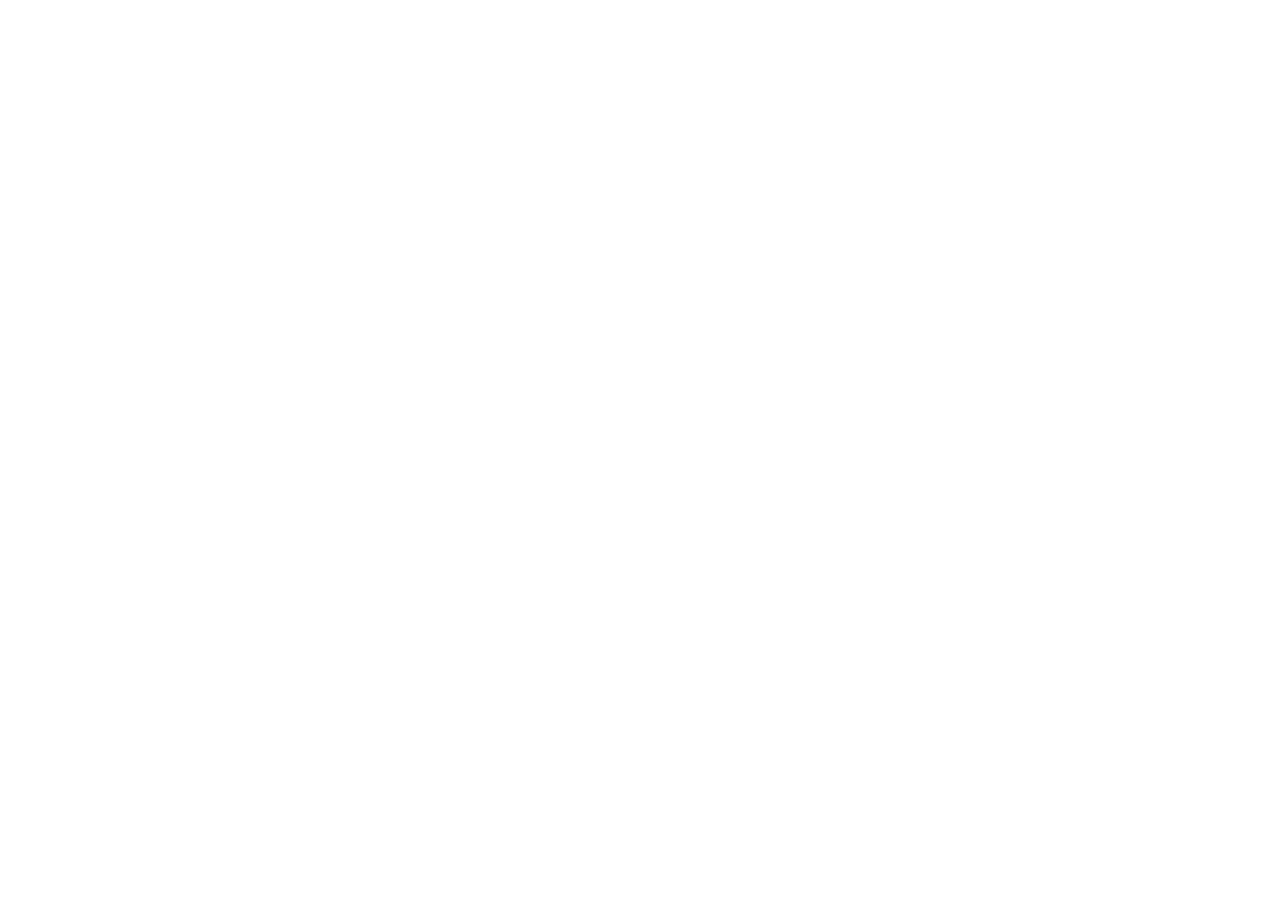
==== login.html @ 16e80c64 "change css" ====
<!DOCTYPE html>
<html lang="en">
<head>
    <meta charset="UTF-8">
    <meta http-equiv="X-UA-Compatible" content="IE=edge">
    <meta name="viewport" content="width=device-width, initial-scale=1.0">
    <title>Document</title>
</head>
<body>
    
</body>
</html>
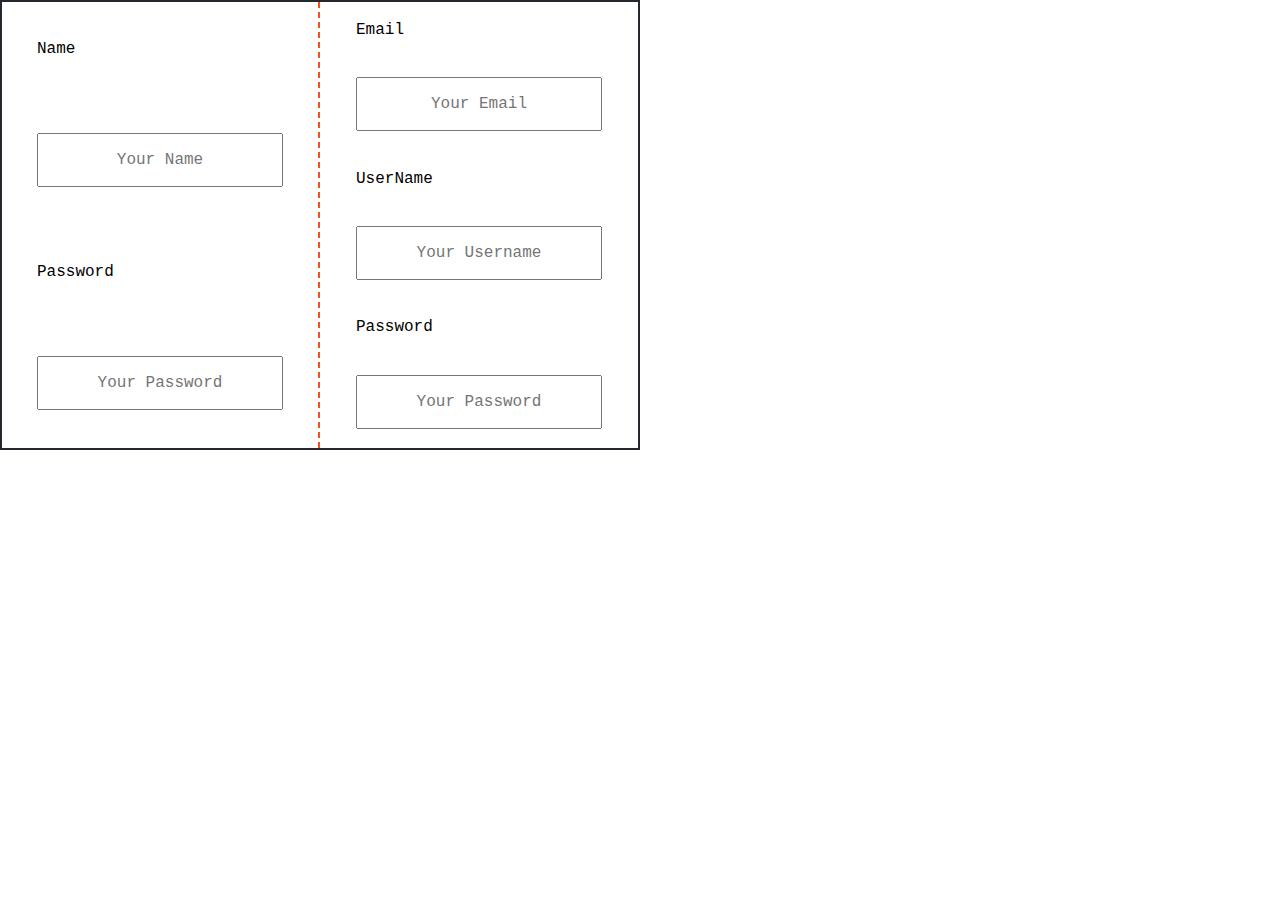
==== commit e70ecfde: "add login" ====
--- a/login.html
+++ b/login.html
@@ -4,9 +4,25 @@
     <meta charset="UTF-8">
     <meta http-equiv="X-UA-Compatible" content="IE=edge">
     <meta name="viewport" content="width=device-width, initial-scale=1.0">
-    <title>Document</title>
+    <link rel="stylesheet" href="./access/style_login.css">
+    <title>Login</title>
 </head>
 <body>
-    
+    <div id="box">
+        <div id="login">
+            <label for="name">Name</label>
+            <input type="text" placeholder="Your Name">
+            <label for="pass">Password</label>
+            <input type="password" placeholder="Your Password">
+        </div>
+        <div id="register">
+            <label for="email">Email</label>
+            <input type="text" placeholder="Your Email">
+            <label for="user">UserName</label>
+            <input type="text" placeholder="Your Username">
+            <label for="pass">Password</label>
+            <input type="password" placeholder="Your Password">
+        </div>
+    </div>
 </body>
 </html>--- a/access/style_login.css
+++ b/access/style_login.css
@@ -0,0 +1,48 @@
+*{
+    margin: 0;
+    padding: 0;
+    box-sizing: border-box;
+}
+:root{
+    --gray: #23272E;
+    --white: #D1D1D1;
+    --orange:#f05123;
+    --blue:#03e9f4;
+    --blue1:#93BFCF;
+    --pink: #FBC5C5;
+    --green:#00ff55;
+    --red: #E96479;  
+}
+html{
+  font-family: 'Courier New', Courier, monospace;
+}
+body{
+    width: 100vw;
+    height: 100vh;
+}
+#box{
+    width: 50%;
+    height: 50%;
+    display: flex;
+    border: 2px solid var(--gray);
+}
+#login{
+    display: grid;
+    border-right: 2px dashed var(--orange);
+    justify-content: center;
+    align-items: center;
+    width: 50%;
+    
+}
+#box input{
+    padding: 1rem;
+    font-family: 'Courier New', Courier, monospace;
+    text-align: center;
+    font-size: 1rem;
+}
+#register{
+    width: 50%;
+    display: grid;
+    justify-content: center;
+    align-items: center;
+}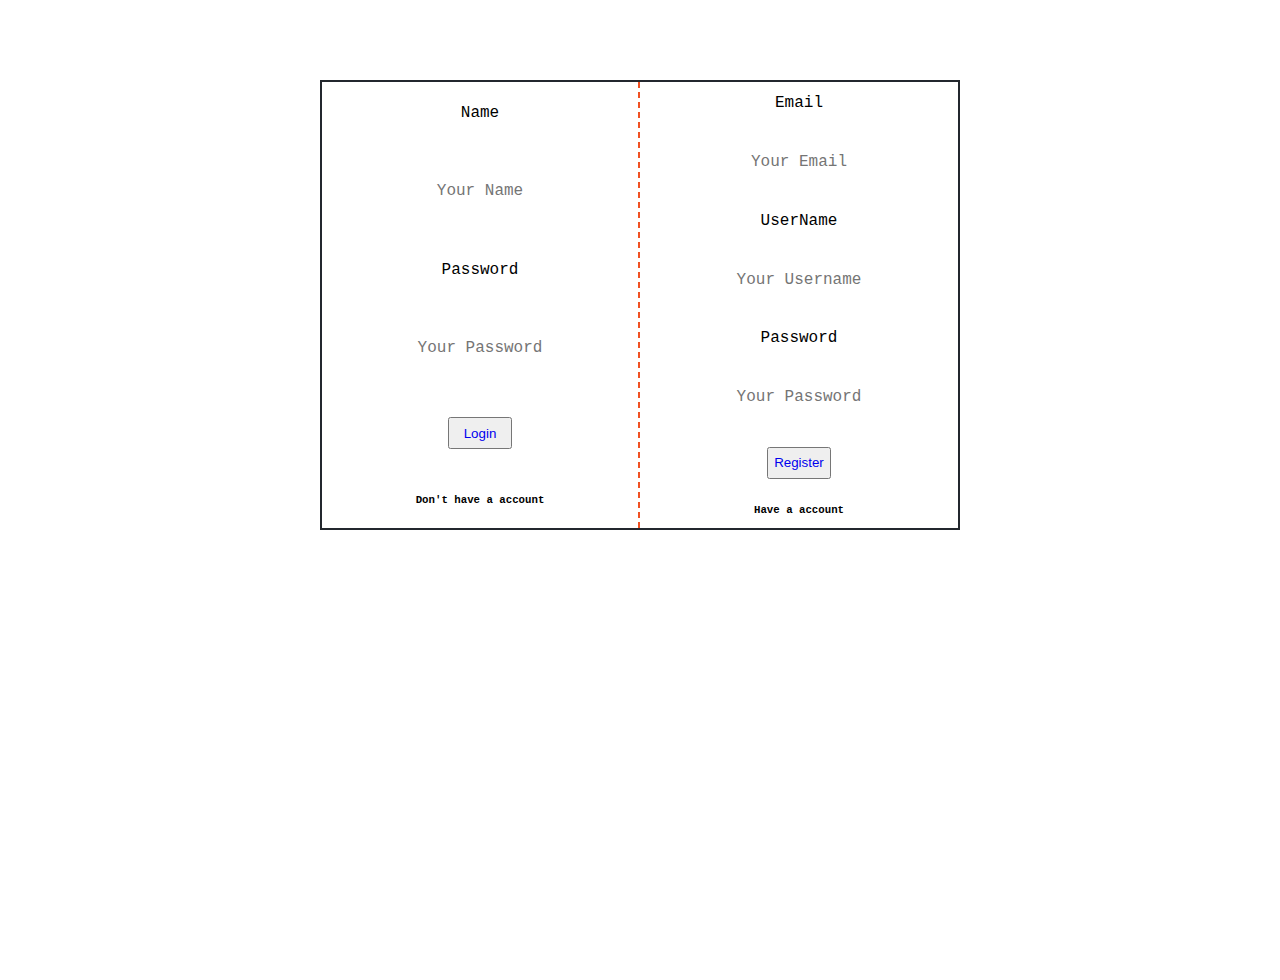
==== commit aaa3f21a: "update css" ====
--- a/login.html
+++ b/login.html
@@ -14,6 +14,8 @@
             <input type="text" placeholder="Your Name">
             <label for="pass">Password</label>
             <input type="password" placeholder="Your Password">
+            <button><a href="./index.html">Login</a></button>
+            <h6>Don't have a account</h6>
         </div>
         <div id="register">
             <label for="email">Email</label>
@@ -22,6 +24,8 @@
             <input type="text" placeholder="Your Username">
             <label for="pass">Password</label>
             <input type="password" placeholder="Your Password">
+            <button><a href="./index.html">Register</a></button>
+            <h6>Have a account</h6>
         </div>
     </div>
 </body>
--- a/access/style_login.css
+++ b/access/style_login.css
@@ -25,6 +25,9 @@
     height: 50%;
     display: flex;
     border: 2px solid var(--gray);
+    margin-left: auto;
+    margin-right: auto;
+    margin-top: 5rem;
 }
 #login{
     display: grid;
@@ -32,6 +35,7 @@
     justify-content: center;
     align-items: center;
     width: 50%;
+    text-align: center;
     
 }
 #box input{
@@ -39,10 +43,26 @@
     font-family: 'Courier New', Courier, monospace;
     text-align: center;
     font-size: 1rem;
+    border-radius: 5px;
+    border: none;
+}
+#box button{
+    width: 4rem;
+    height: 2rem;
+    margin: auto;
+}
+#box button a{
+    text-decoration: none;
 }
 #register{
     width: 50%;
     display: grid;
     justify-content: center;
     align-items: center;
+    text-align: center;
+}
+#register h6:hover,#login h6:hover{
+    cursor: pointer;
+    text-decoration: underline;
+    color: var(--blue);
 }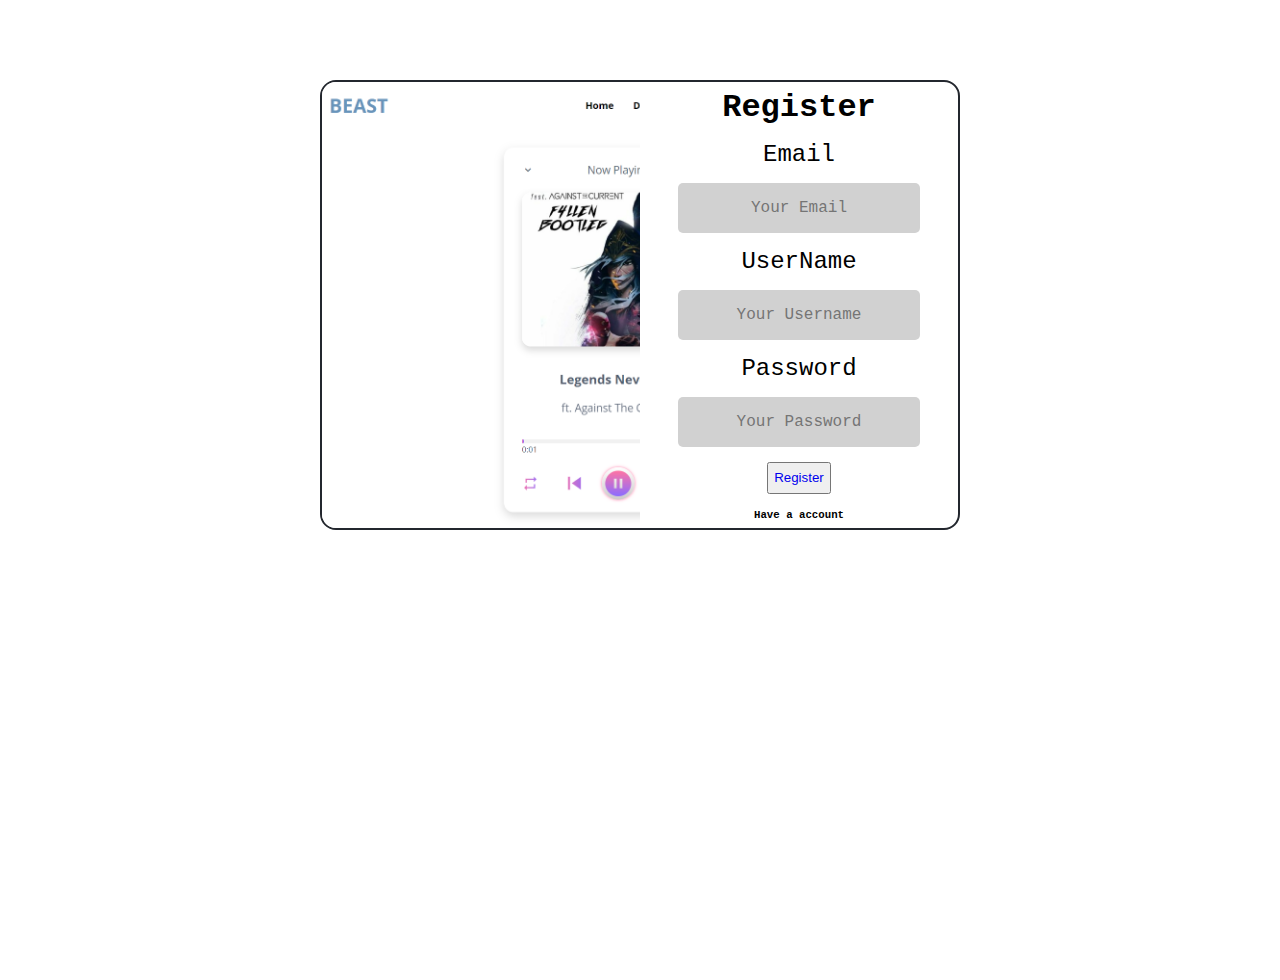
==== commit 9261b696: "add change box" ====
--- a/login.html
+++ b/login.html
@@ -8,8 +8,10 @@
     <title>Login</title>
 </head>
 <body>
-    <div id="box">
+    <div id="box">            
+        <div class="change"></div>
         <div id="login">
+            <h1>Login</h1>
             <label for="name">Name</label>
             <input type="text" placeholder="Your Name">
             <label for="pass">Password</label>
@@ -18,6 +20,7 @@
             <h6>Don't have a account</h6>
         </div>
         <div id="register">
+            <h1>Register</h1>
             <label for="email">Email</label>
             <input type="text" placeholder="Your Email">
             <label for="user">UserName</label>
@@ -28,5 +31,6 @@
             <h6>Have a account</h6>
         </div>
     </div>
+    <script src="./access/login.js"></script>
 </body>
 </html>--- a/access/style_login.css
+++ b/access/style_login.css
@@ -8,13 +8,13 @@
     --white: #D1D1D1;
     --orange:#f05123;
     --blue:#03e9f4;
-    --blue1:#93BFCF;
     --pink: #FBC5C5;
     --green:#00ff55;
     --red: #E96479;  
 }
 html{
   font-family: 'Courier New', Courier, monospace;
+  
 }
 body{
     width: 100vw;
@@ -28,15 +28,30 @@
     margin-left: auto;
     margin-right: auto;
     margin-top: 5rem;
+    border-radius: 1rem;
+    position: relative;
+    overflow: hidden;
+    background-color: ;
+}
+#box .change{
+    position: absolute;
+    width: 50%;
+    height: 100%;
+    background-image: url(./img/Beast_Player.png);
+    background-size: cover;
+    cursor: not-allowed;
+    transition: cubic-bezier(0.075, 0.82, 0.165, 1) 2s;
+}
+#box .change.active{
+    transform: translateX(100%);
+    transition: cubic-bezier(0.075, 0.82, 0.165, 1) 2s;
 }
 #login{
     display: grid;
-    border-right: 2px dashed var(--orange);
     justify-content: center;
     align-items: center;
     width: 50%;
     text-align: center;
-    
 }
 #box input{
     padding: 1rem;
@@ -45,6 +60,12 @@
     font-size: 1rem;
     border-radius: 5px;
     border: none;
+    background-color: var(--white);
+}
+#box label{
+    font-size: 1.5rem;
+    font-family: 'Courier New', Courier, monospace;
+
 }
 #box button{
     width: 4rem;
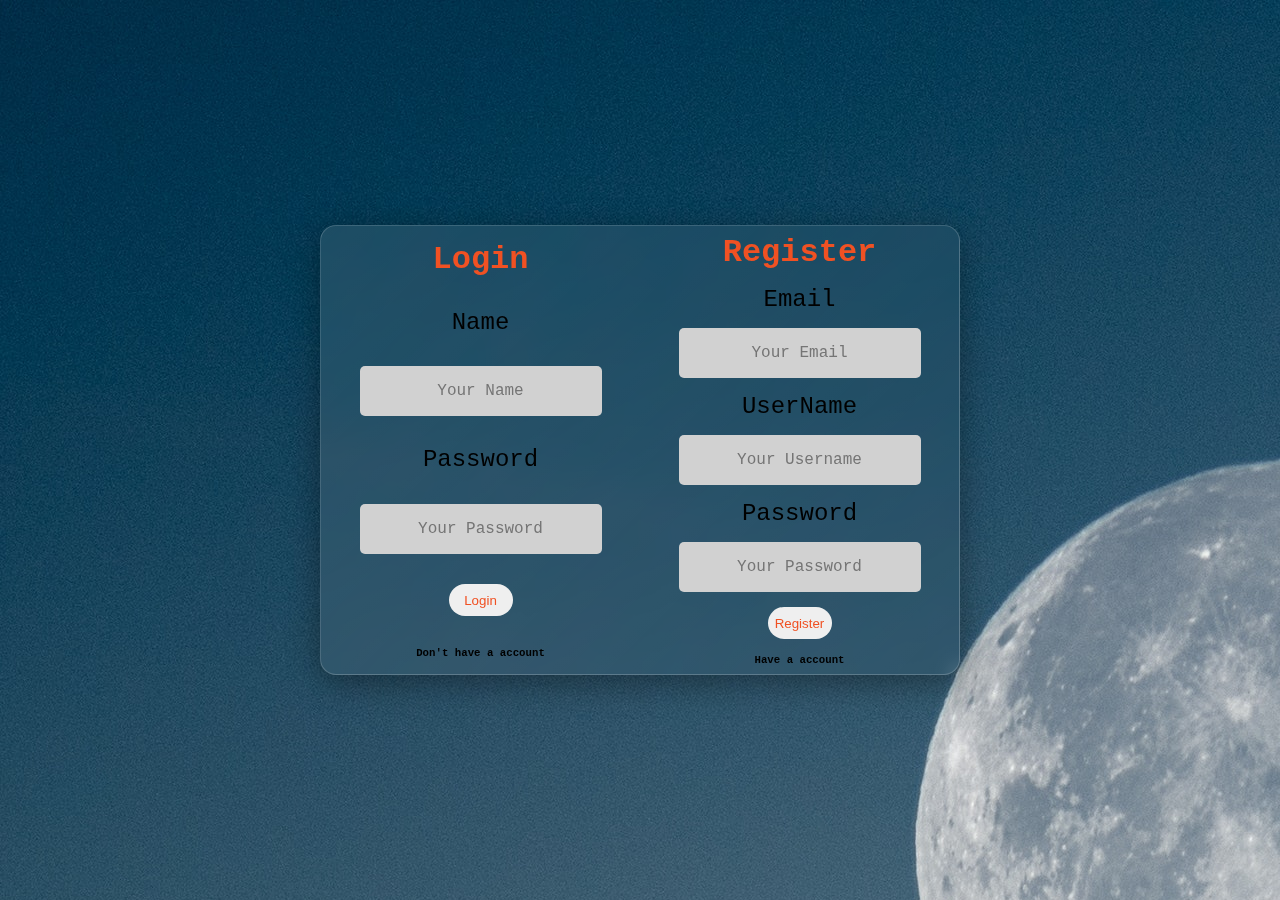
==== commit 7bbc0335: "add favicon" ====
--- a/login.html
+++ b/login.html
@@ -5,6 +5,7 @@
     <meta http-equiv="X-UA-Compatible" content="IE=edge">
     <meta name="viewport" content="width=device-width, initial-scale=1.0">
     <link rel="stylesheet" href="./access/style_login.css">
+    <link rel="shortcut icon" href="./access/img/icons8-login-100.png" type="image/x-icon">
     <title>Login</title>
 </head>
 <body>
--- a/access/style_login.css
+++ b/access/style_login.css
@@ -14,37 +14,46 @@
 }
 html{
   font-family: 'Courier New', Courier, monospace;
+  background-image: url(./img/pexels-david-besh-884788.jpg);
+  background-size: auto;
   
 }
 body{
     width: 100vw;
     height: 100vh;
+    display: flex;
+    justify-content: center;
+    align-items: center;
 }
 #box{
     width: 50%;
     height: 50%;
     display: flex;
     border: 2px solid var(--gray);
-    margin-left: auto;
-    margin-right: auto;
-    margin-top: 5rem;
     border-radius: 1rem;
     position: relative;
     overflow: hidden;
-    background-color: ;
+    background: linear-gradient(135deg, rgba(255, 255, 255, 0.1), rgba(255, 255, 255, 0));
+    backdrop-filter: blur(10px);
+    -webkit-backdrop-filter: blur(10px);
+    border:1px solid rgba(255, 255, 255, 0.18);
+    box-shadow: 0 8px 32px 0 rgba(0, 0, 0, 0.37);
 }
 #box .change{
     position: absolute;
     width: 50%;
     height: 100%;
-    background-image: url(./img/Beast_Player.png);
+    cursor: not-allowed;
+    background-image: url(./img/image.gif);
     background-size: cover;
-    cursor: not-allowed;
     transition: cubic-bezier(0.075, 0.82, 0.165, 1) 2s;
 }
 #box .change.active{
     transform: translateX(100%);
     transition: cubic-bezier(0.075, 0.82, 0.165, 1) 2s;
+}
+#box h1{
+    color: var(--orange);
 }
 #login{
     display: grid;
@@ -71,9 +80,17 @@
     width: 4rem;
     height: 2rem;
     margin: auto;
+    border-radius: 2rem;
+    border: none;
+
 }
 #box button a{
-    text-decoration: none;
+    text-decoration: none;    
+    color: var(--orange);
+}
+#box button:hover{
+    background-color: var(--white);
+    border: 2px solid var(--gray);
 }
 #register{
     width: 50%;
